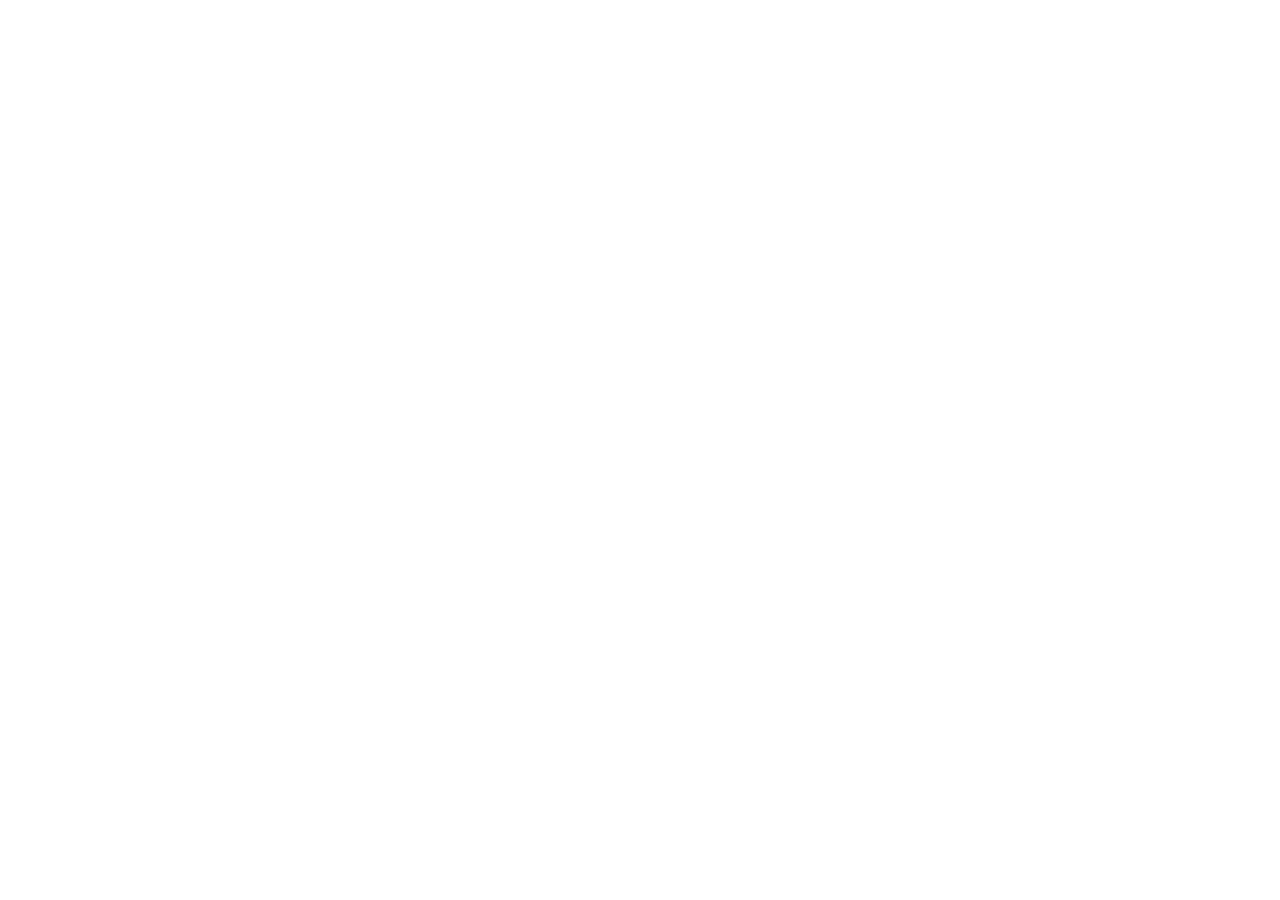
==== bootstrap-index.html @ 38b1e835 "Seperated out the test heading and sections into experimental file" ====
<!DOCTYPE html>
<html lang="en">
	<head>
		<meta charset="UTF-8" />
		<meta name="viewport" content="width=device-width, initial-scale=1.0" />
		<meta http-equiv="X-UA-Compatible" content="ie=edge" />
		<title>Static Template</title>
		<link rel="preconnect" href="https://fonts.googleapis.com" />
		<link rel="preconnect" href="https://fonts.gstatic.com" crossorigin />
		<link rel="preconnect" href="https://fonts.googleapis.com" />
		<link rel="preconnect" href="https://fonts.gstatic.com" crossorigin />
		<link
			href="https://fonts.googleapis.com/css2?family=Roboto:ital,wght@0,300;0,400;0,500;0,700;0,900;1,300;1,400;1,500;1,700;1,900&display=swap"
			rel="stylesheet"
		/>
		<link
			href="https://cdn.jsdelivr.net/npm/bootstrap@5.3.8/dist/css/bootstrap.min.css"
			rel="stylesheet"
			integrity="sha384-sRIl4kxILFvY47J16cr9ZwB07vP4J8+LH7qKQnuqkuIAvNWLzeN8tE5YBujZqJLB"
			crossorigin="anonymous"
		/>
		<link rel="stylesheet" href="./styles/styles.css" />
	</head>
	<body>
		<script
			src="https://cdn.jsdelivr.net/npm/bootstrap@5.3.8/dist/js/bootstrap.bundle.min.js"
			integrity="sha384-FKyoEForCGlyvwx9Hj09JcYn3nv7wiPVlz7YYwJrWVcXK/BmnVDxM+D2scQbITxI"
			crossorigin="anonymous"
		></script>
	</body>
</html>
---- styles/styles.css ----
.container,
.container-fluid {
	background-color: lightgreen;
}

/* Reset */
* {
	margin: 0;
	padding: 0;
}

body {
	font-family: "Roboto", sans-serif;
	font-size: 16px;
	min-width: 300px; /* Constraint for your project */
}

/* Generic utilities */
.d-none {
	display: none;
}

/* Generic components */
.btn {
	padding: 1rem 2rem;
	border: 2px solid black;
	margin: 1rem 0;
	text-transform: uppercase;
	font-weight: 700;
	letter-spacing: 2px;
	font-size: 0.67rem;
	background-color: white;
	cursor: pointer;
}

.btn:hover,
.button:focus,
.button:active {
	color: white;
	background-color: black;
}

/* Header area */
.page-header {
	display: grid;
	grid-template-areas: "logo regular-menu social-menu";
	row-gap: 1.5rem;
	justify-content: space-between;
	margin: 1rem 1.5rem;
}

.logo {
	text-transform: uppercase;
	font-weight: 500;
	font-size: 1.25rem;
	letter-spacing: 3px;
	grid-area: logo;
}

.page-header-menu-container {
	display: flex;
}

.page-header-menu-container--regular {
	grid-area: regular-menu;
}

.page-header-menu-container--social {
	grid-area: social-menu;
}

.menu,
.social {
	display: flex;
	list-style: none;
}

.menu-item {
	padding-right: 1rem;
	text-transform: uppercase;
}

.menu-item > .menu-link {
	text-decoration: none;
	color: black;
	letter-spacing: 1px;
	font-size: 0.75rem;
	font-weight: 500;
}

.social .icon {
	height: 1rem;
}

/* Main area > header banner */
.main-banner {
	height: 600px;
	background-image: linear-gradient(
			rgba(255, 255, 255, 0.25),
			rgba(255, 255, 255, 0.25)
		),
		url(../assets/yoga-class.jpg);
	background-repeat: no-repeat;
	background-size: cover;
	display: flex;
	justify-content: center;
	align-items: center;
}

.main-banner-title {
	text-transform: uppercase;
	font-weight: 300;
	font-size: 4.5rem;
	letter-spacing: 4px;
	text-align: center;
	text-shadow: 2px 2px 4px rgba(0, 0, 0, 0.6);
}

/* main-container-with-margin */
.main-container-with-margin {
	margin: 0 auto;
	width: 80%;
	max-width: 1440px; /*hint: reconsider this with 4k screens */
}

.tagline,
.section-title {
	margin: 5rem 0 3.5rem;
	text-align: center;
	font-size: 2.5rem;
	text-transform: uppercase;
	font-weight: 300;
	letter-spacing: 1px;
}

.hr {
	background-color: lightgrey;
	border: none;
	height: 1px;
}

/* Articles area 
  -md suffix: we target medium screen sizes and above
*/
.three-columns-container-md {
	display: flex;
	justify-content: space-between;
}

.three-columns-container-md__item {
	width: 30%;
	margin-bottom: 5rem;
}

.column-heading {
	font-size: 1.25rem;
	font-weight: 300;
	letter-spacing: 1px;
	margin: 1rem 0;
}

.column-p {
	margin: 0.5rem 0;
}

.three-columns-container-md__item img {
	width: 100%;
}

/* Testimonial */
.testimonial-container {
	margin: 4rem 0;
}

.testimonial-quote {
	font-size: 1.75rem;
	font-style: italic;
	font-weight: 400;
	margin: 1rem 0 2rem;
}

/* Instagram gallery */
.gallery {
	display: flex;
	flex-wrap: wrap;
	justify-content: center;
}

.gallery-image {
	width: 28%;
	margin: 0 15px 30px 15px;
}

/* Map */
.location-container {
	display: flex;
	flex-direction: column;
	align-items: center;
}

.southfork-map {
	width: 100%;
	height: 675px;
	margin: 1rem auto;
	border: none;
}

/* Footer */
footer {
	display: flex;
	justify-content: space-evenly;
	margin: 2rem 0;
}

/* Buttons over the layout */
.fixed-link-circle {
	font-size: 3rem;
	border-radius: 50%;
	box-shadow: 0px 0px 4px rgba(0, 0, 0, 0.7);
	display: flex;
	justify-content: center;
	align-items: center;
	width: 75px;
	height: 75px;
	text-align: center;
	position: fixed;
	bottom: 2rem;
	background-color: white;
	user-select: none;
	cursor: pointer;
	text-decoration: none;
	color: black;
}

.fixed-link-circle.right {
	right: 2rem;
}

.fixed-link-circle.left {
	left: 2rem;
}

#form-toggler {
	position: absolute;
	left: -9999px;
}

#form-toggler:checked ~ .contact-form {
	display: inline-block;
	position: fixed;
	bottom: calc(2rem + 100px);
	left: 2rem;
	background-color: white;
}

/* Form styles */
.contact-form {
	display: none;
	width: 325px;
	padding: 2rem;
	box-shadow: 2px 2px 6px rgba(0, 0, 0, 0.6);
	margin: 1rem auto;
}

.form-row {
	margin-top: 0.8rem;
}

.label-top {
	display: block;
}

.label-top,
[type="checkbox"],
[type="submit"] {
	margin: 0.2rem 0 0.2rem 0;
}

[type="text"],
[type="email"],
textarea {
	padding: 0.5rem;
}

[type="text"],
[type="email"],
textarea {
	width: 295px;
	box-sizing: border-box;
}

[type="submit"] {
	padding: 1rem;
	font-size: 1.1rem;
	letter-spacing: 1px;
	border: none;
	box-shadow: 2px 2px 4px rgba(0, 0, 0, 0.4);
	cursor: pointer;
}

/* Media queries */
/* Breakpoint suggestions: https://getbootstrap.com/docs/5.1/layout/breakpoints/ 
   Warning: Bootstrap is mobile first, not desktop first, so in Bootstrap,
   you have min-width and not max-width.
*/

@media screen and (max-width: 992px) {
	.gallery-image {
		width: 44%;
	}

	.southfork-map {
		height: 450px;
	}
}

@media screen and (max-width: 768px) {
	.page-header {
		grid-template-areas:
			"logo social-menu"
			"regular-menu regular-menu";
	}

	.gallery-image {
		width: 100%;
	}

	.three-columns-container-md {
		flex-direction: column;
		align-items: center;
	}

	.three-columns-container-md__item {
		width: 80%;
	}

	footer {
		flex-direction: column;
		align-items: center;
	}

	.southfork-map {
		height: 300px;
	}
}

@media screen and (max-width: 576px) {
	.fixed-link-circle {
		display: none;
	}

	.contact-form {
		display: block;
	}
}

@media screen and (max-width: 400px) {
	.d-400minus-none {
		display: none;
	}
}
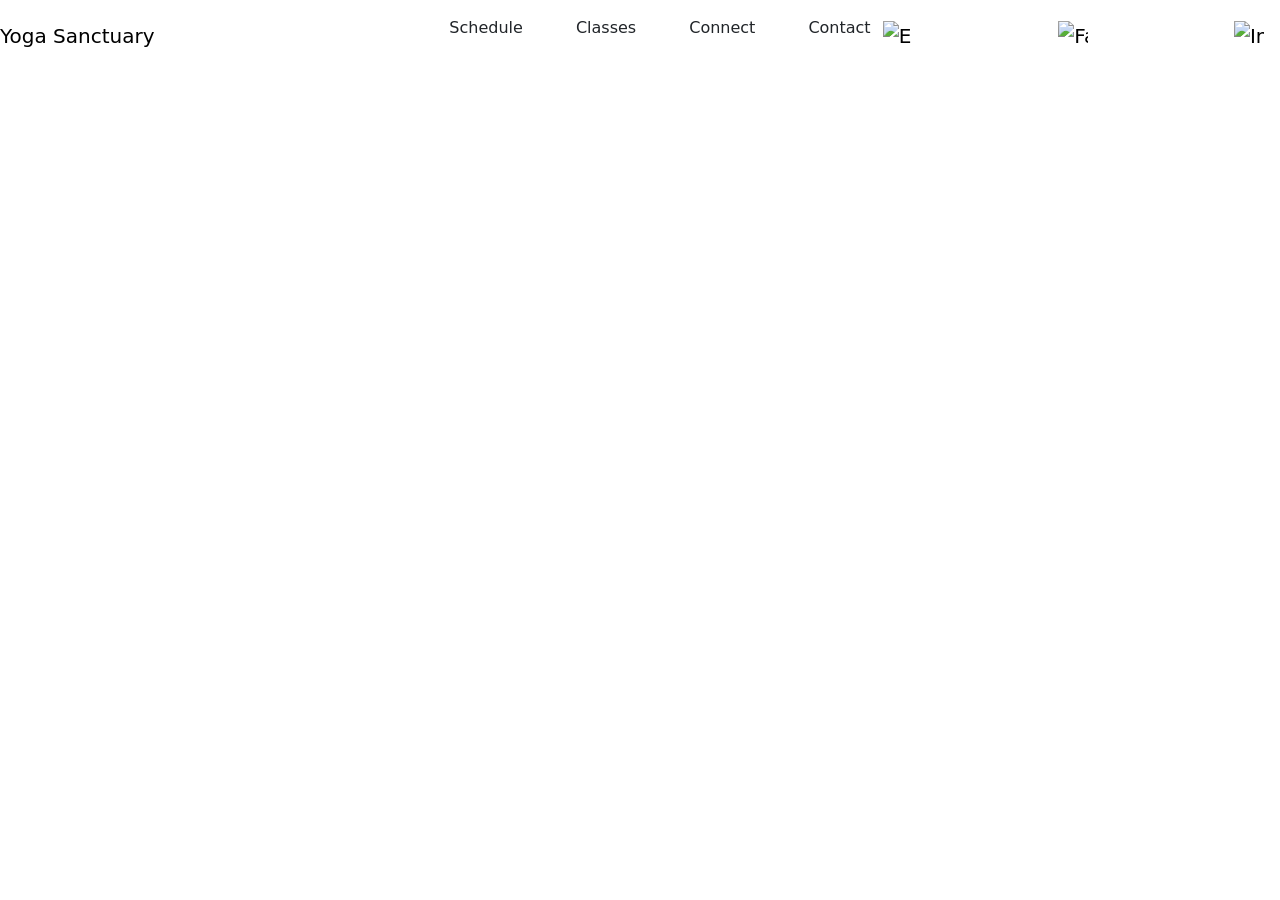
==== commit 9db37a50: "Added header with navbar" ====
--- a/bootstrap-index.html
+++ b/bootstrap-index.html
@@ -19,9 +19,45 @@
 			integrity="sha384-sRIl4kxILFvY47J16cr9ZwB07vP4J8+LH7qKQnuqkuIAvNWLzeN8tE5YBujZqJLB"
 			crossorigin="anonymous"
 		/>
-		<link rel="stylesheet" href="./styles/styles.css" />
+		<link rel="stylesheet" href="./styles/bootstrap-styles.css" />
 	</head>
 	<body>
+		<header class="navbar header row">
+			<span class="navbar-brand logo col">Yoga Sanctuary</span>
+
+			<nav class="container navbar col menu">
+				<p><a href="schedule" class="nav-link col menu-item">Schedule</a></p>
+				<p><a href="classes" class="nav-link col menu-item">Classes</a></p>
+				<p><a href="connect" class="nav-link col menu-item">Connect</a></p>
+				<p><a href="contact" class="nav-link col menu-item">Contact</a></p>
+			</nav>
+
+			<nav class="navbar col social">
+				<nav class="container">
+					<a href="#" class="navbar-brand"
+						><img
+							class="nav-link"
+							src="./assets/envelope-regular.svg"
+							alt="Email link"
+							width="30"
+					/></a>
+					<a href="#" class="navbar-brand"
+						><img
+							class="nav-link"
+							src="./assets/facebook-f-brands.svg"
+							alt="Facebook link"
+							width="30"
+					/></a>
+					<a href="#" class="navbar-brand"
+						><img
+							class="nav-link"
+							src="./assets/instagram-brands.svg"
+							alt="Instagram link"
+							width="30"
+					/></a>
+				</nav>
+			</nav>
+		</header>
 		<script
 			src="https://cdn.jsdelivr.net/npm/bootstrap@5.3.8/dist/js/bootstrap.bundle.min.js"
 			integrity="sha384-FKyoEForCGlyvwx9Hj09JcYn3nv7wiPVlz7YYwJrWVcXK/BmnVDxM+D2scQbITxI"
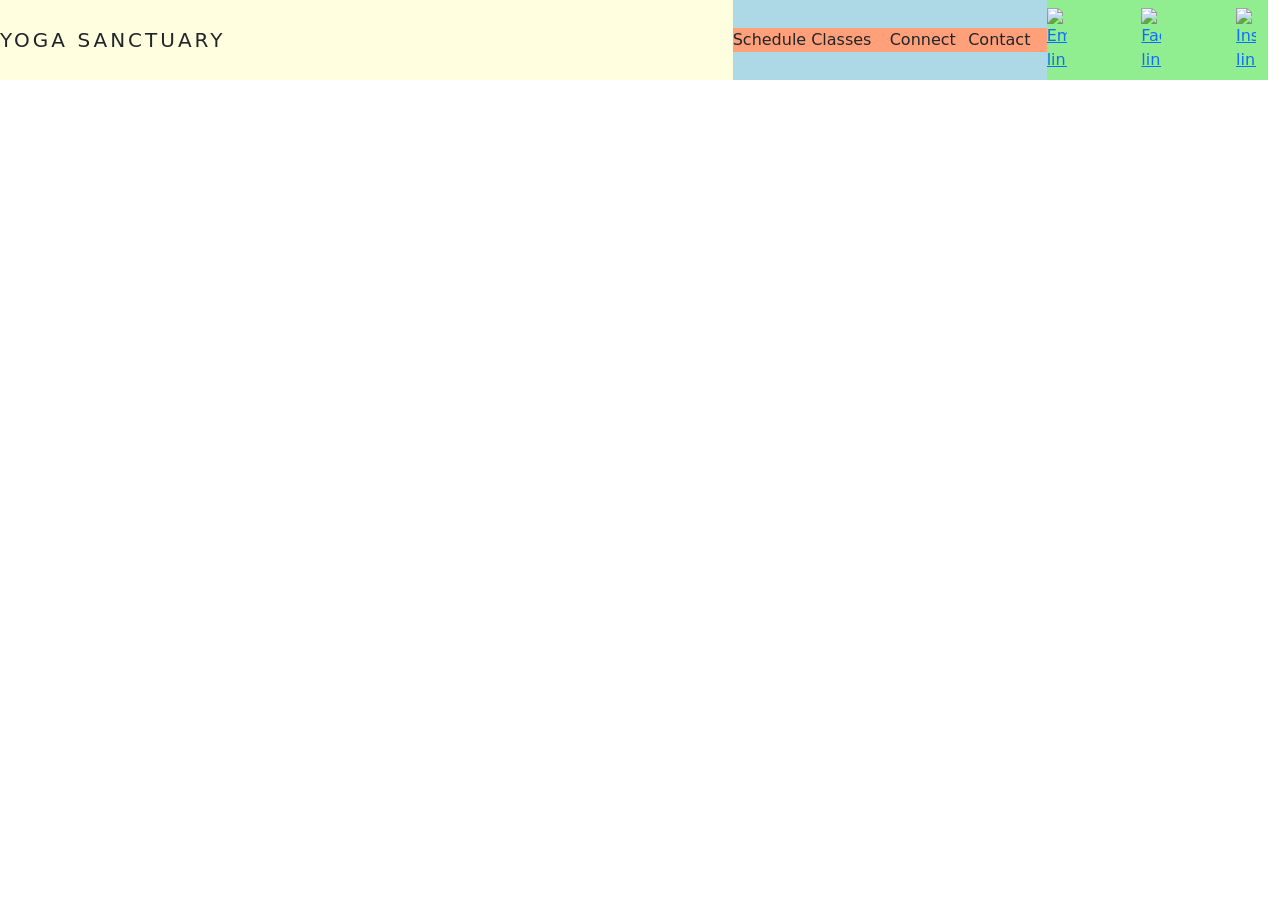
==== commit 2ccf0b76: "adjusted logo" ====
--- a/bootstrap-index.html
+++ b/bootstrap-index.html
@@ -22,40 +22,39 @@
 		<link rel="stylesheet" href="./styles/bootstrap-styles.css" />
 	</head>
 	<body>
-		<header class="navbar header row">
-			<span class="navbar-brand logo col">Yoga Sanctuary</span>
+		<header class="container-fluid header row">
+			
+			<span class="navbar logo col">Yoga Sanctuary</span>
 
-			<nav class="container navbar col menu">
-				<p><a href="schedule" class="nav-link col menu-item">Schedule</a></p>
-				<p><a href="classes" class="nav-link col menu-item">Classes</a></p>
-				<p><a href="connect" class="nav-link col menu-item">Connect</a></p>
-				<p><a href="contact" class="nav-link col menu-item">Contact</a></p>
+			<nav class="navbar col-3 menu">
+				<a href="schedule" class="nav-link col menu-item">Schedule</a>
+				<a href="classes" class="nav-link col menu-item">Classes</a>
+				<a href="connect" class="nav-link col menu-item">Connect</a>
+				<a href="contact" class="nav-link col menu-item">Contact</a>
 			</nav>
 
-			<nav class="navbar col social">
-				<nav class="container">
-					<a href="#" class="navbar-brand"
-						><img
-							class="nav-link"
-							src="./assets/envelope-regular.svg"
-							alt="Email link"
-							width="30"
-					/></a>
-					<a href="#" class="navbar-brand"
-						><img
-							class="nav-link"
-							src="./assets/facebook-f-brands.svg"
-							alt="Facebook link"
-							width="30"
-					/></a>
-					<a href="#" class="navbar-brand"
-						><img
-							class="nav-link"
-							src="./assets/instagram-brands.svg"
-							alt="Instagram link"
-							width="30"
-					/></a>
-				</nav>
+			<nav class="navbar col-2 social">
+				<a href="#" class=""
+					><img
+						class="nav-link"
+						src="./assets/envelope-regular.svg"
+						alt="Email link"
+						width="20"
+				/>
+				<a href="#" class=""
+					><img
+						class="nav-link"
+						src="./assets/facebook-f-brands.svg"
+						alt="Facebook link"
+						width="20"
+				/>
+				<a href="#" class=""
+					><img
+						class="nav-link"
+						src="./assets/instagram-brands.svg"
+						alt="Instagram link"
+						width="20"
+				/>
 			</nav>
 		</header>
 		<script
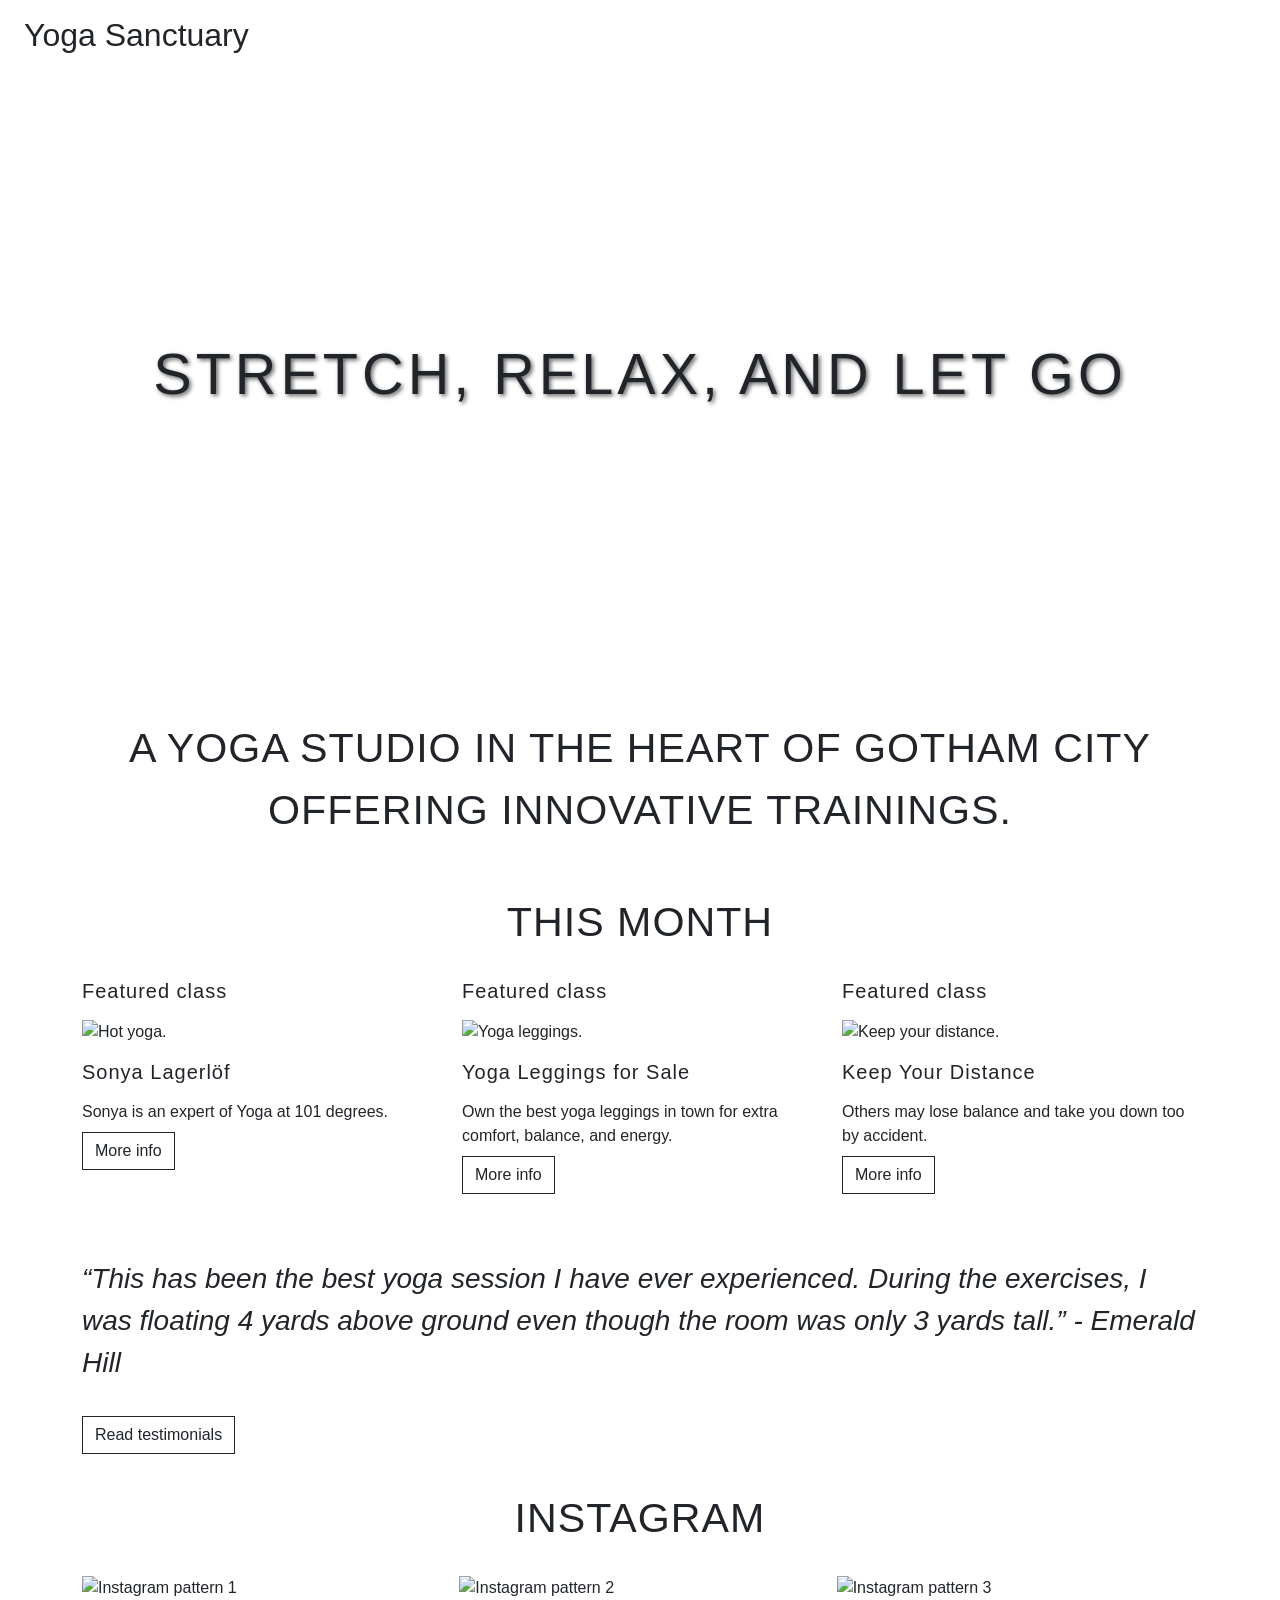
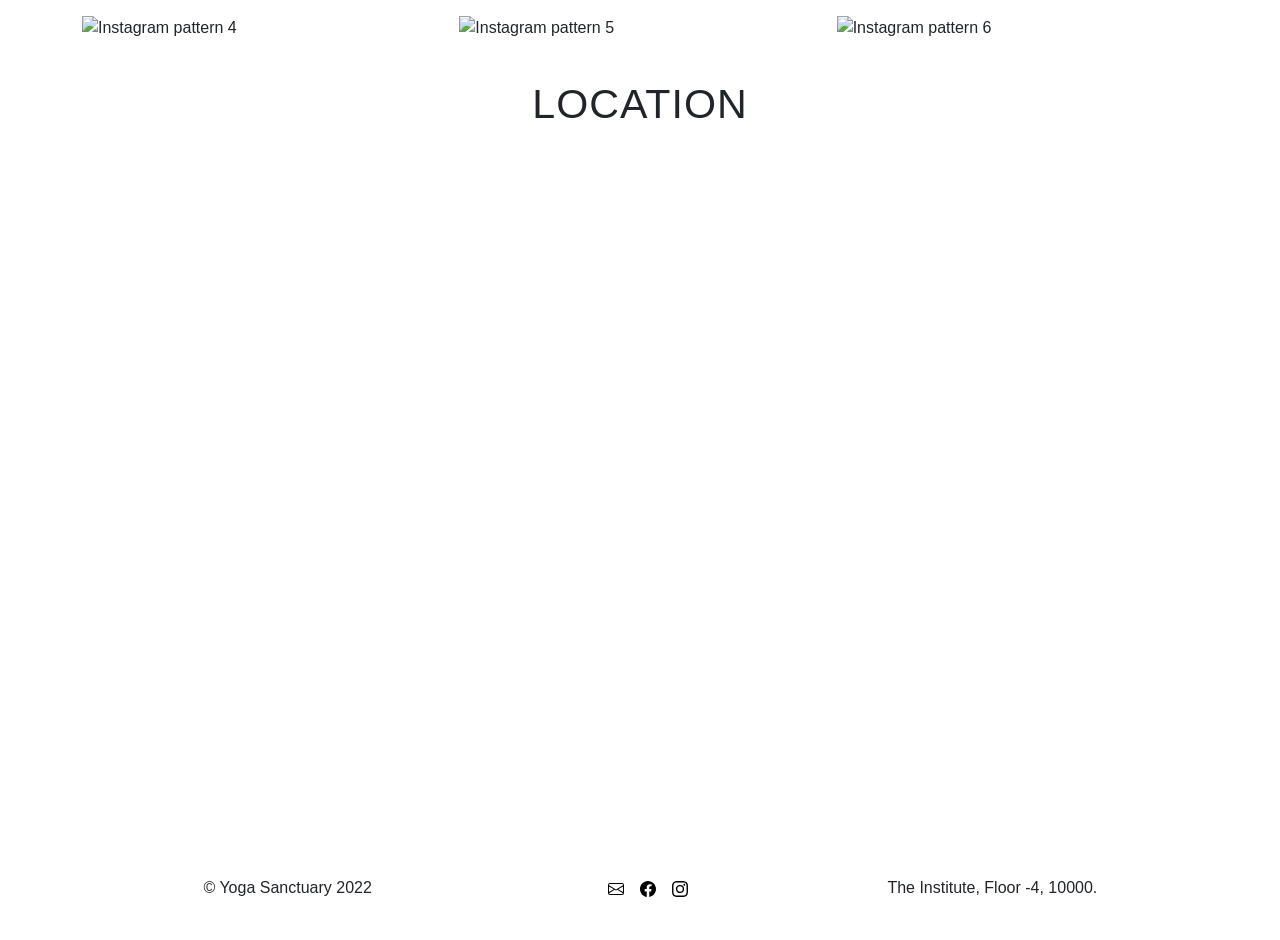
==== commit bd05d18c: "Fleshed out main page content, map, and gave fresh icons" ====
--- a/bootstrap-index.html
+++ b/bootstrap-index.html
@@ -1,4 +1,4 @@
-<!DOCTYPE html>
+<!doctype html>
 <html lang="en">
 	<head>
 		<meta charset="UTF-8" />
@@ -11,22 +11,158 @@
 		<link rel="preconnect" href="https://fonts.gstatic.com" crossorigin />
 		<link
 			href="https://fonts.googleapis.com/css2?family=Roboto:ital,wght@0,300;0,400;0,500;0,700;0,900;1,300;1,400;1,500;1,700;1,900&display=swap"
-			rel="stylesheet"
-		/>
+			rel="stylesheet" />
 		<link
 			href="https://cdn.jsdelivr.net/npm/bootstrap@5.3.8/dist/css/bootstrap.min.css"
 			rel="stylesheet"
 			integrity="sha384-sRIl4kxILFvY47J16cr9ZwB07vP4J8+LH7qKQnuqkuIAvNWLzeN8tE5YBujZqJLB"
-			crossorigin="anonymous"
-		/>
-		<link rel="stylesheet" href="./styles/bootstrap-styles.css" />
+			crossorigin="anonymous" />
+		<link rel="stylesheet" href="./styles/styles.css" />
 	</head>
 	<body>
-		<header class="container-fluid header row">
-			
-			<span class="navbar logo col">Yoga Sanctuary</span>
-
-			<nav class="navbar col-3 menu">
+		<header class="page-header">
+			<h2>Yoga Sanctuary</h2>
+		</header>
+		<main>
+			<section class="container-fluid main-banner">
+				<h1 class="main-banner-title">Stretch, Relax, and Let Go</h1>
+			</section>
+			<section class="container">
+				<section class="row my-4">
+					<p class="tagline">
+						A yoga studio in the heart of Gotham City offering innovative
+						trainings.
+					</p>
+				</section>
+				<section class="row my-4">
+					<h2 class="col col-12 section-title">This Month</h2>
+					<section class="col col-12 col-md-4">
+						<h3 class="column-heading">Featured class</h3>
+						<img class="w-100" src="./assets/hotyoga1.png" alt="Hot yoga." />
+						<h4 class="column-heading">Sonya Lagerlöf</h4>
+						<p class="column-p">Sonya is an expert of Yoga at 101 degrees.</p>
+						<button class="btn btn-outline-dark">More info</button>
+					</section>
+					<section class="col col-12 col-md-4">
+						<h3 class="column-heading">Featured class</h3>
+						<img
+							class="w-100"
+							src="./assets/leggings.png"
+							alt="Yoga leggings." />
+						<h4 class="column-heading">Yoga Leggings for Sale</h4>
+						<p class="column-p">
+							Own the best yoga leggings in town for extra comfort, balance, and
+							energy.
+						</p>
+						<button class="btn btn-outline-dark">More info</button>
+					</section>
+					<section class="col col-12 col-md-4">
+						<h3 class="column-heading">Featured class</h3>
+						<img
+							class="w-100"
+							src="./assets/distance.png"
+							alt="Keep your distance." />
+						<h4 class="column-heading">Keep Your Distance</h4>
+						<p class="column-p">
+							Others may lose balance and take you down too by accident.
+						</p>
+						<button class="btn btn-outline-dark">More info</button>
+					</section>
+				</section>
+
+				<section class="row my-4">
+					<div class="col"></div>
+				</section>
+				<section class="row my-4">
+					<blockquote class="testimonial-quote col col-12">
+						<q
+							>This has been the best yoga session I have ever experienced.
+							During the exercises, I was floating 4 yards above ground even
+							though the room was only 3 yards tall.</q
+						>
+						- <em>Emerald Hill</em>
+					</blockquote>
+					<div class="col col-12">
+						<button class="btn btn-outline-dark">Read testimonials</button>
+					</div>
+				</section>
+				<section class="row g-3 my-4">
+					<h2 class="col col-12 section-title">Instagram</h2>
+
+					<img
+						class="col col-12 col-sm-6 col-md-4 col-xxl-2"
+						src="./assets/pattern1.png"
+						alt="Instagram pattern 1" />
+					<img
+						class="col col-12 col-sm-6 col-md-4 col-xxl-2"
+						src="./assets/pattern2.png"
+						alt="Instagram pattern 2" />
+					<img
+						class="col col-12 col-sm-6 col-md-4 col-xxl-2"
+						src="./assets/pattern3.png"
+						alt="Instagram pattern 3" />
+					<img
+						class="col col-12 col-sm-6 col-md-4 col-xxl-2"
+						src="./assets/pattern4.png"
+						alt="Instagram pattern 4" />
+					<img
+						class="col col-12 col-sm-6 col-md-4 col-xxl-2"
+						src="./assets/pattern5.png"
+						alt="Instagram pattern 5" />
+					<img
+						class="col col-12 col-sm-6 col-md-4 col-xxl-2"
+						src="./assets/pattern6.png"
+						alt="Instagram pattern 6" />
+				</section>
+				<section class="row my-4 d-none d-sm-flex">
+					<h2 class="section-title">Location</h2>
+					<iframe
+						src="https://www.google.com/maps/embed?pb=!1m18!1m12!1m3!1d3344.234087807528!2d-96.61158714892882!3d33.05030348079657!2m3!1f0!2f0!3f0!3m2!1i1024!2i768!4f13.1!3m3!1m2!1s0x864c1ae5447c4855%3A0x204b14436c5b4964!2sSouthfork%20Ranch!5e0!3m2!1sde!2sde!4v1643421591431!5m2!1sde!2sde"
+						class="southfork-map"
+						loading="lazy"></iframe>
+				</section>
+			</section>
+		</main>
+		<footer class="container-fluid">
+			<div class="row text-center m-4">
+				<div class="col col-12 col-md-5 order-1">
+					&copy; Yoga Sanctuary 2022
+				</div>
+				<div class="col col-12 col-md-2 order-3 order-md-2">
+					<ul class="social">
+						<li class="menu-item">
+							<a href="#">
+								<img
+									class="icon"
+									src="./assets/envelope-regular.svg"
+									alt="Envelope" />
+							</a>
+						</li>
+						<li class="menu-item">
+							<a href="#">
+								<img
+									class="icon"
+									src="./assets/facebook-f-brands.svg"
+									alt="Facebook" />
+							</a>
+						</li>
+						<li class="menu-item">
+							<a href="#">
+								<img
+									class="icon"
+									src="./assets/instagram-brands.svg"
+									alt="Instagram" />
+							</a>
+						</li>
+					</ul>
+				</div>
+				<div class="col col-12 col-md-5 order-2 order-md-3">
+					The Institute, Floor -4, 10000.
+				</div>
+			</div>
+		</footer>
+
+		<!--	<nav class="navbar col-3 menu">
 				<a href="schedule" class="nav-link col menu-item">Schedule</a>
 				<a href="classes" class="nav-link col menu-item">Classes</a>
 				<a href="connect" class="nav-link col menu-item">Connect</a>
@@ -40,27 +176,41 @@
 						src="./assets/envelope-regular.svg"
 						alt="Email link"
 						width="20"
-				/>
+					/>
+				</a>
+
 				<a href="#" class=""
 					><img
 						class="nav-link"
 						src="./assets/facebook-f-brands.svg"
 						alt="Facebook link"
 						width="20"
-				/>
+					/>
+				</a>
+
 				<a href="#" class=""
 					><img
 						class="nav-link"
 						src="./assets/instagram-brands.svg"
 						alt="Instagram link"
 						width="20"
-				/>
+					/>
+				</a>
 			</nav>
 		</header>
+
+		<main class="main-img card">
+			<img src="./assets/yoga-class.jpg" class="card-img" alt="main image" />
+			<div
+				class="card-image-overlay d-flex flex-column justify-content-center"
+				alt="main-image-text"
+			>
+				<p class="card-text">Stretch, Relax, and Let Go</p>
+			</div>
+		</main>  -->
 		<script
 			src="https://cdn.jsdelivr.net/npm/bootstrap@5.3.8/dist/js/bootstrap.bundle.min.js"
 			integrity="sha384-FKyoEForCGlyvwx9Hj09JcYn3nv7wiPVlz7YYwJrWVcXK/BmnVDxM+D2scQbITxI"
-			crossorigin="anonymous"
-		></script>
+			crossorigin="anonymous"></script>
 	</body>
 </html>
--- a/styles/styles.css
+++ b/styles/styles.css
@@ -0,0 +1,376 @@
+/* Experiment*/
+.btn {
+	border-radius: 0;
+}
+/*
+.container,
+.container-fluid {
+	background-color: lightgray;
+}
+
+.row {
+	background-color: lightblue;
+}
+
+.col {
+	background-color: coral;
+}
+*/
+/*everything below is premade*/
+/* Reset */
+* {
+	margin: 0;
+	padding: 0;
+}
+
+body {
+	font-family: "Roboto", sans-serif;
+	font-size: 16px;
+	min-width: 300px; /* Constraint for your project */
+}
+
+/* Generic utilities */
+.d-none {
+	display: none;
+}
+
+/* Generic components */
+.button {
+	padding: 1rem 2rem;
+	border: 2px solid black;
+	margin: 1rem 0;
+	text-transform: uppercase;
+	font-weight: 700;
+	letter-spacing: 2px;
+	font-size: 0.67rem;
+	background-color: white;
+	cursor: pointer;
+}
+
+.button:hover,
+.button:focus,
+.button:active {
+	color: white;
+	background-color: black;
+}
+
+/* Header area */
+.page-header {
+	display: grid;
+	grid-template-areas: "logo regular-menu social-menu";
+	row-gap: 1.5rem;
+	justify-content: space-between;
+	margin: 1rem 1.5rem;
+}
+
+.logo {
+	text-transform: uppercase;
+	font-weight: 500;
+	font-size: 1.25rem;
+	letter-spacing: 3px;
+	grid-area: logo;
+}
+
+.page-header-menu-container {
+	display: flex;
+}
+
+.page-header-menu-container--regular {
+	grid-area: regular-menu;
+}
+
+.page-header-menu-container--social {
+	grid-area: social-menu;
+}
+
+.menu,
+.social {
+	display: flex;
+	justify-content: center;
+	list-style: none;
+}
+
+.menu-item {
+	padding-right: 1rem;
+	text-transform: uppercase;
+}
+
+.menu-item > .menu-link {
+	text-decoration: none;
+	color: black;
+	letter-spacing: 1px;
+	font-size: 0.75rem;
+	font-weight: 500;
+}
+
+.social .icon {
+	height: 1rem;
+}
+
+/* Main area > header banner */
+.main-banner {
+	height: 600px;
+	background-image:
+		linear-gradient(rgba(255, 255, 255, 0.25), rgba(255, 255, 255, 0.25)),
+		url(../assets/yoga-class.jpg);
+	background-repeat: no-repeat;
+	background-size: cover;
+	display: flex;
+	justify-content: center;
+	align-items: center;
+}
+
+.main-banner-title {
+	text-transform: uppercase;
+	font-weight: 300;
+	font-size: calc(2rem + 2vw);
+	letter-spacing: 4px;
+	text-align: center;
+	text-shadow: 2px 2px 4px rgba(0, 0, 0, 0.6);
+}
+
+/* main-container-with-margin */
+.main-container-with-margin {
+	margin: 0 auto;
+	width: 80%;
+	max-width: 1440px; /*hint: reconsider this with 4k screens */
+}
+
+.tagline,
+.section-title {
+	margin: 1rem 0;
+	text-align: center;
+	font-size: calc(1.375rem + 1.5vw);
+	text-transform: uppercase;
+	font-weight: 300;
+	letter-spacing: 1px;
+}
+
+.hr {
+	background-color: lightgrey;
+	border: none;
+	height: 1px;
+}
+
+/* Articles area 
+  -md suffix: we target medium screen sizes and above
+*/
+.three-columns-container-md {
+	display: flex;
+	justify-content: space-between;
+}
+
+.three-columns-container-md__item {
+	width: 30%;
+	margin-bottom: 5rem;
+}
+
+.column-heading {
+	font-size: 1.25rem;
+	font-weight: 300;
+	letter-spacing: 1px;
+	margin: 1rem 0;
+}
+
+.column-p {
+	margin: 0.5rem 0;
+}
+
+.three-columns-container-md__item img {
+	width: 100%;
+}
+
+/* Testimonial */
+.testimonial-container {
+	margin: 4rem 0;
+}
+
+.testimonial-quote {
+	font-size: 1.75rem;
+	font-style: italic;
+	font-weight: 400;
+	margin: 1rem 0 2rem;
+}
+
+/* Instagram gallery */
+.gallery {
+	display: flex;
+	flex-wrap: wrap;
+	justify-content: center;
+}
+
+.gallery-image {
+	width: 28%;
+	margin: 0 15px 30px 15px;
+}
+
+/* Map */
+.location-container {
+	display: flex;
+	flex-direction: column;
+	align-items: center;
+}
+
+.southfork-map {
+	width: 100%;
+	height: 675px;
+	margin: 1rem auto;
+	border: none;
+}
+
+/* Footer */
+/*
+footer {
+	display: flex;
+	justify-content: space-evenly;
+	margin: 2rem 0;
+}
+	*/
+
+/* Buttons over the layout */
+.fixed-link-circle {
+	font-size: 3rem;
+	border-radius: 50%;
+	box-shadow: 0px 0px 4px rgba(0, 0, 0, 0.7);
+	display: flex;
+	justify-content: center;
+	align-items: center;
+	width: 75px;
+	height: 75px;
+	text-align: center;
+	position: fixed;
+	bottom: 2rem;
+	background-color: white;
+	user-select: none;
+	cursor: pointer;
+	text-decoration: none;
+	color: black;
+}
+
+.fixed-link-circle.right {
+	right: 2rem;
+}
+
+.fixed-link-circle.left {
+	left: 2rem;
+}
+
+#form-toggler {
+	position: absolute;
+	left: -9999px;
+}
+
+#form-toggler:checked ~ .contact-form {
+	display: inline-block;
+	position: fixed;
+	bottom: calc(2rem + 100px);
+	left: 2rem;
+	background-color: white;
+}
+
+/* Form styles */
+.contact-form {
+	display: none;
+	width: 325px;
+	padding: 2rem;
+	box-shadow: 2px 2px 6px rgba(0, 0, 0, 0.6);
+	margin: 1rem auto;
+}
+
+.form-row {
+	margin-top: 0.8rem;
+}
+
+.label-top {
+	display: block;
+}
+
+.label-top,
+[type="checkbox"],
+[type="submit"] {
+	margin: 0.2rem 0 0.2rem 0;
+}
+
+[type="text"],
+[type="email"],
+textarea {
+	padding: 0.5rem;
+}
+
+[type="text"],
+[type="email"],
+textarea {
+	width: 295px;
+	box-sizing: border-box;
+}
+
+[type="submit"] {
+	padding: 1rem;
+	font-size: 1.1rem;
+	letter-spacing: 1px;
+	border: none;
+	box-shadow: 2px 2px 4px rgba(0, 0, 0, 0.4);
+	cursor: pointer;
+}
+
+/* Media queries */
+/* Breakpoint suggestions: https://getbootstrap.com/docs/5.1/layout/breakpoints/ 
+   Warning: Bootstrap is mobile first, not desktop first, so in Bootstrap,
+   you have min-width and not max-width.
+*/
+
+@media screen and (max-width: 992px) {
+	.gallery-image {
+		width: 44%;
+	}
+
+	.southfork-map {
+		height: 450px;
+	}
+}
+
+@media screen and (max-width: 768px) {
+	.page-header {
+		grid-template-areas:
+			"logo social-menu"
+			"regular-menu regular-menu";
+	}
+
+	.gallery-image {
+		width: 100%;
+	}
+
+	.three-columns-container-md {
+		flex-direction: column;
+		align-items: center;
+	}
+
+	.three-columns-container-md__item {
+		width: 80%;
+	}
+
+	footer {
+		flex-direction: column;
+		align-items: center;
+	}
+
+	.southfork-map {
+		height: 300px;
+	}
+}
+
+@media screen and (max-width: 576px) {
+	.fixed-link-circle {
+		display: none;
+	}
+
+	.contact-form {
+		display: block;
+	}
+}
+
+@media screen and (max-width: 400px) {
+	.d-400minus-none {
+		display: none;
+	}
+}
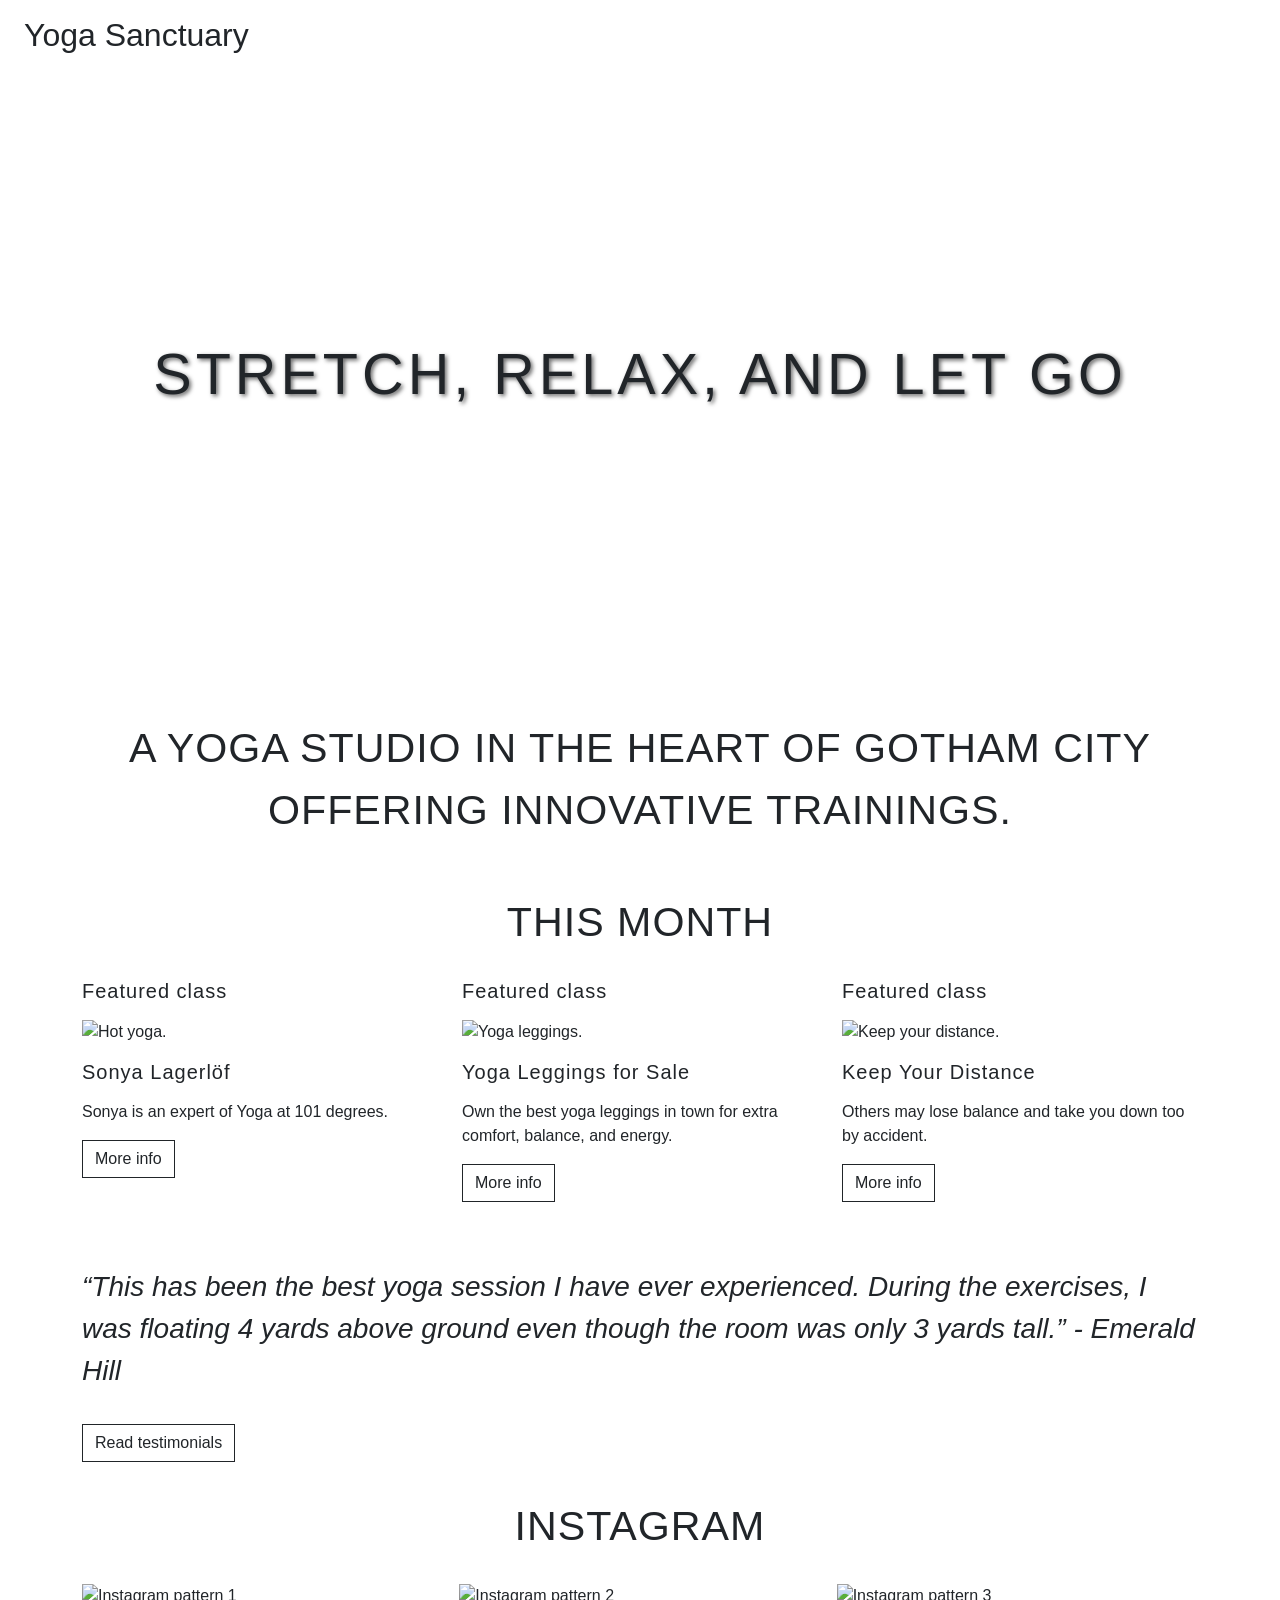
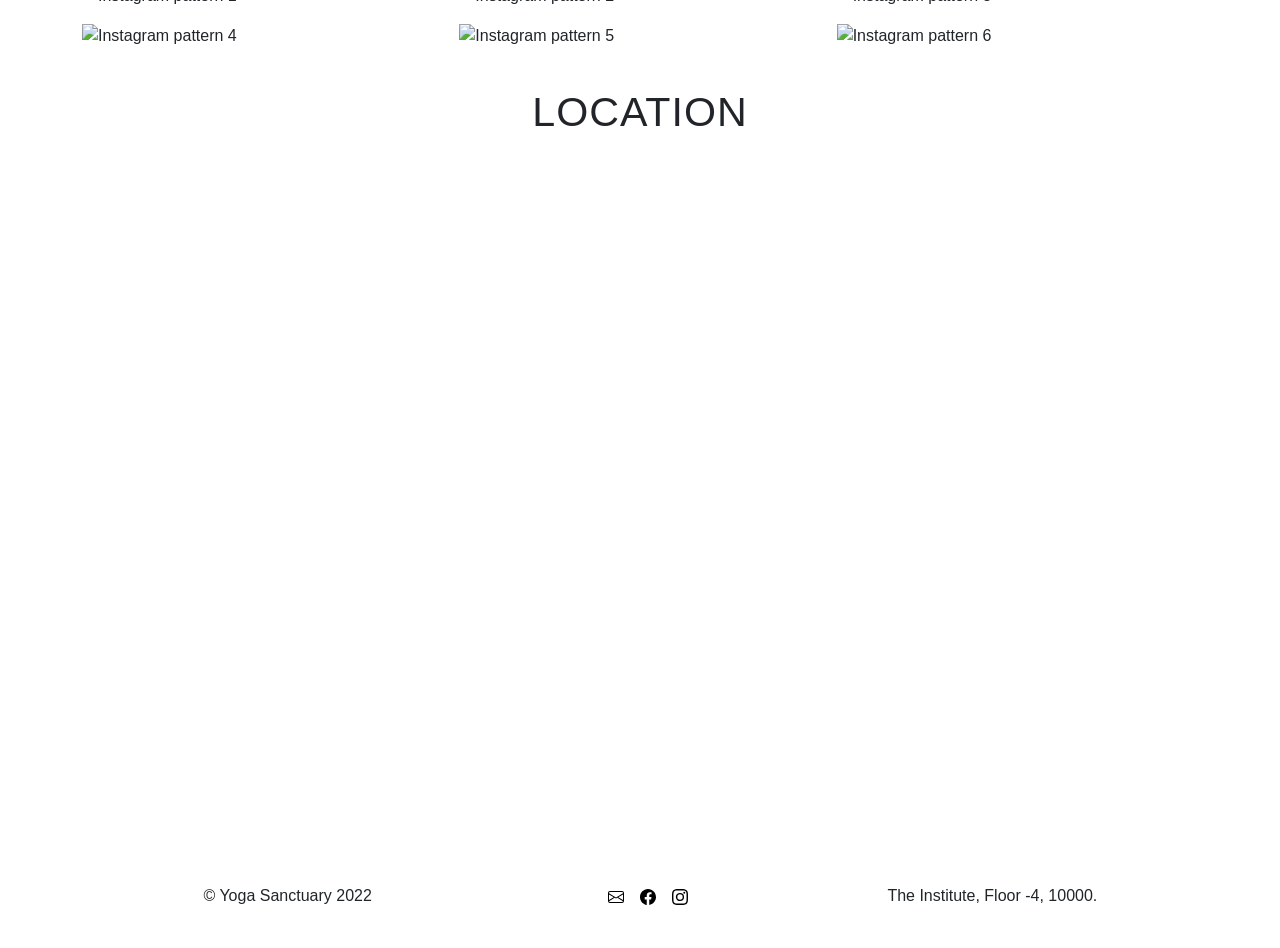
==== commit c458f7d1: "cleaned up css" ====
--- a/bootstrap-index.html
+++ b/bootstrap-index.html
@@ -17,7 +17,7 @@
 			rel="stylesheet"
 			integrity="sha384-sRIl4kxILFvY47J16cr9ZwB07vP4J8+LH7qKQnuqkuIAvNWLzeN8tE5YBujZqJLB"
 			crossorigin="anonymous" />
-		<link rel="stylesheet" href="./styles/styles.css" />
+		<link rel="stylesheet" href="./styles/bootstrap-styles.css" />
 	</head>
 	<body>
 		<header class="page-header">
@@ -123,6 +123,7 @@
 				</section>
 			</section>
 		</main>
+
 		<footer class="container-fluid">
 			<div class="row text-center m-4">
 				<div class="col col-12 col-md-5 order-1">
@@ -162,52 +163,6 @@
 			</div>
 		</footer>
 
-		<!--	<nav class="navbar col-3 menu">
-				<a href="schedule" class="nav-link col menu-item">Schedule</a>
-				<a href="classes" class="nav-link col menu-item">Classes</a>
-				<a href="connect" class="nav-link col menu-item">Connect</a>
-				<a href="contact" class="nav-link col menu-item">Contact</a>
-			</nav>
-
-			<nav class="navbar col-2 social">
-				<a href="#" class=""
-					><img
-						class="nav-link"
-						src="./assets/envelope-regular.svg"
-						alt="Email link"
-						width="20"
-					/>
-				</a>
-
-				<a href="#" class=""
-					><img
-						class="nav-link"
-						src="./assets/facebook-f-brands.svg"
-						alt="Facebook link"
-						width="20"
-					/>
-				</a>
-
-				<a href="#" class=""
-					><img
-						class="nav-link"
-						src="./assets/instagram-brands.svg"
-						alt="Instagram link"
-						width="20"
-					/>
-				</a>
-			</nav>
-		</header>
-
-		<main class="main-img card">
-			<img src="./assets/yoga-class.jpg" class="card-img" alt="main image" />
-			<div
-				class="card-image-overlay d-flex flex-column justify-content-center"
-				alt="main-image-text"
-			>
-				<p class="card-text">Stretch, Relax, and Let Go</p>
-			</div>
-		</main>  -->
 		<script
 			src="https://cdn.jsdelivr.net/npm/bootstrap@5.3.8/dist/js/bootstrap.bundle.min.js"
 			integrity="sha384-FKyoEForCGlyvwx9Hj09JcYn3nv7wiPVlz7YYwJrWVcXK/BmnVDxM+D2scQbITxI"
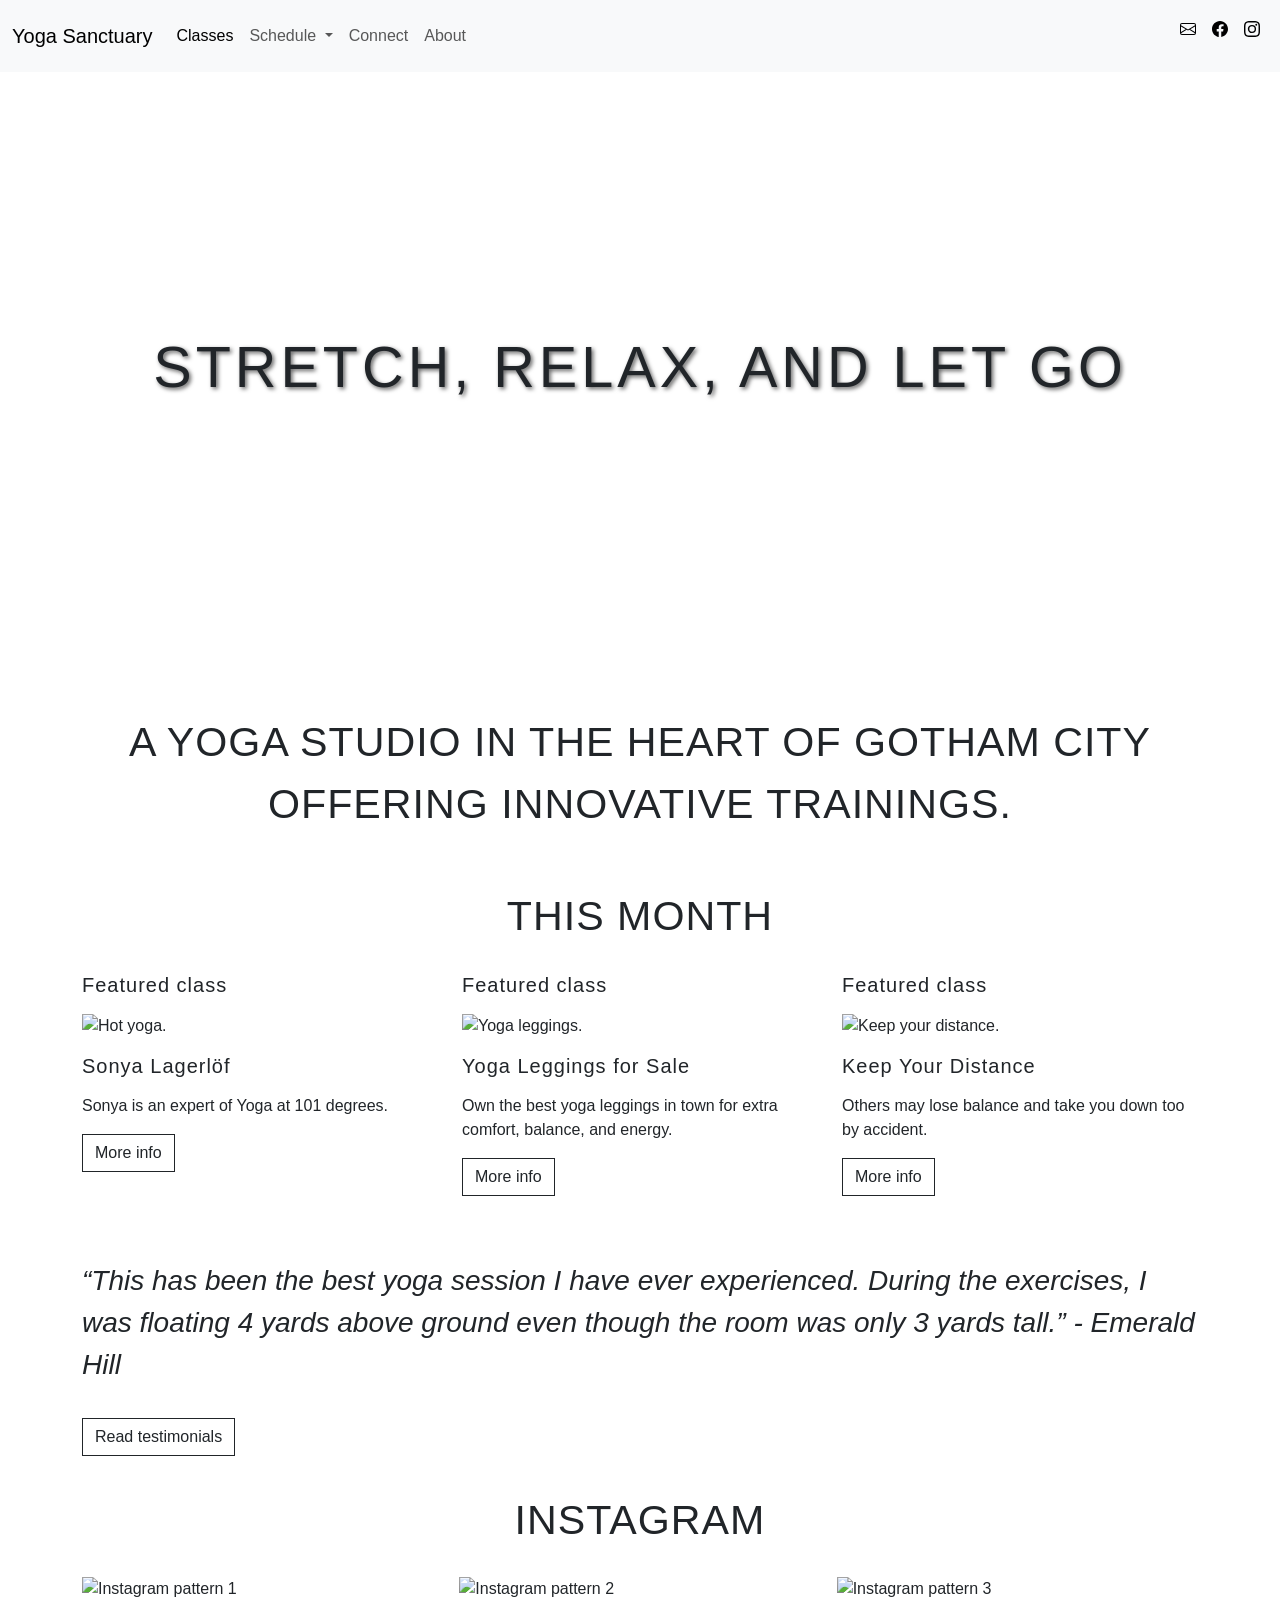
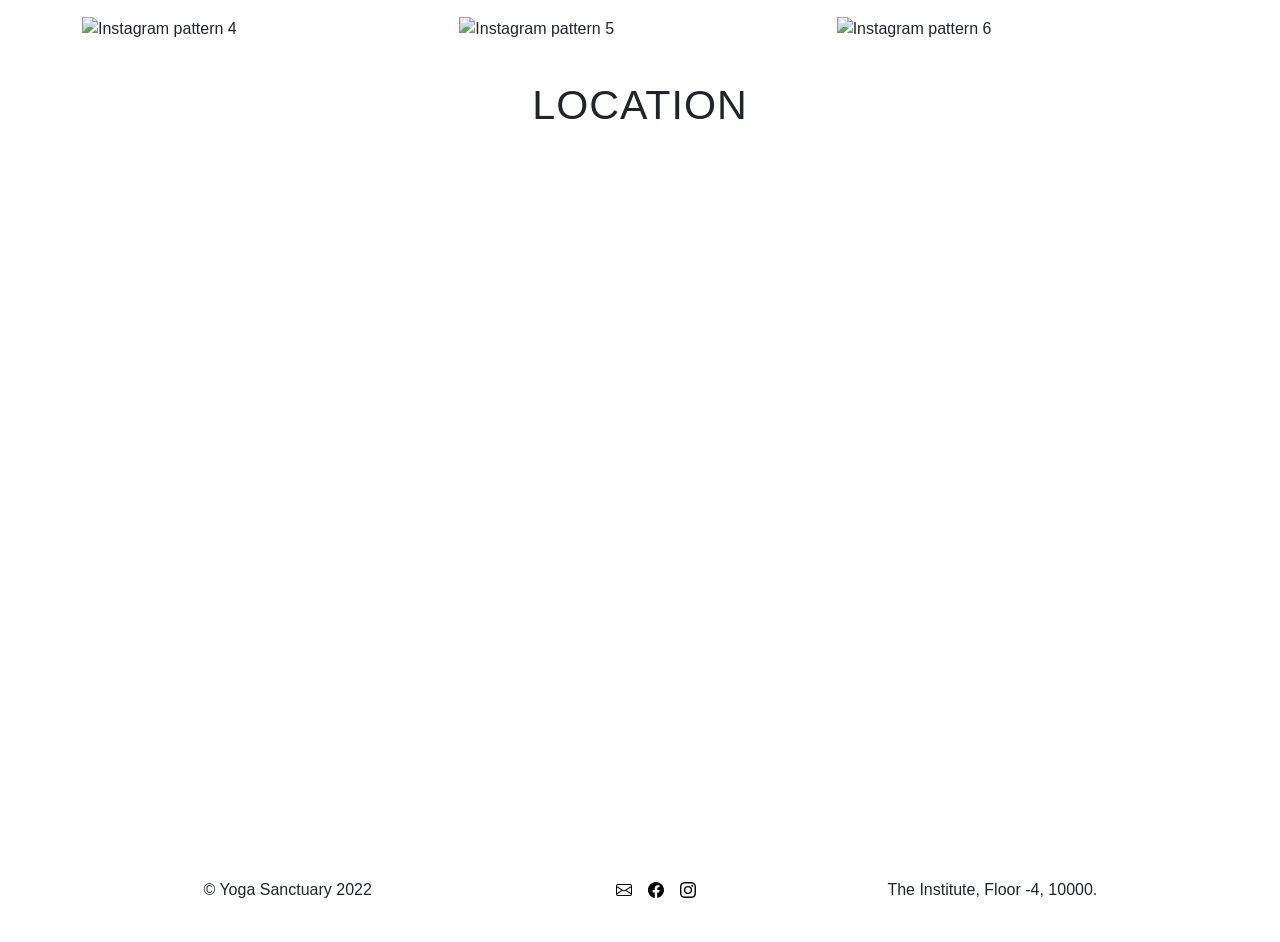
==== commit 20c48bbc: "Fleshed out the navbar a bit" ====
--- a/bootstrap-index.html
+++ b/bootstrap-index.html
@@ -21,7 +21,78 @@
 	</head>
 	<body>
 		<header class="page-header">
-			<h2>Yoga Sanctuary</h2>
+			<nav class="navbar navbar-expand-md bg-body-tertiary fixed-top">
+				<div class="container-fluid">
+					<a class="navbar-brand" href="#">Yoga Sanctuary</a>
+					<button
+						class="navbar-toggler"
+						type="button"
+						data-bs-toggle="collapse"
+						data-bs-target="#headerNavigation"
+						aria-controls="headerNavigation"
+						aria-expanded="false"
+						aria-label="Toggle navigation">
+						<span class="navbar-toggler-icon"></span>
+					</button>
+					<div class="collapse navbar-collapse" id="headerNavigation">
+						<ul class="navbar-nav me-auto mb-2 mb-md-0">
+							<li class="nav-item">
+								<a class="nav-link active" aria-current="page" href="#"
+									>Classes</a
+								>
+							</li>
+							<li class="nav-item dropdown">
+								<a
+									class="nav-link dropdown-toggle"
+									href="#"
+									role="button"
+									data-bs-toggle="dropdown"
+									aria-expanded="false">
+									Schedule
+								</a>
+								<ul class="dropdown-menu">
+									<li><a class="dropdown-item" href="#">Description</a></li>
+									<li><a class="dropdown-item" href="#">FAQ</a></li>
+								</ul>
+							</li>
+							<li class="nav-item">
+								<a class="nav-link" href="#">Connect</a>
+							</li>
+							<li class="nav-item">
+								<a class="nav-link" href="#">About</a>
+							</li>
+						</ul>
+						<span class="navbar-text">
+							<ul class="social">
+								<li class="menu-item">
+									<a href="#">
+										<img
+											class="icon"
+											src="./assets/envelope-regular.svg"
+											alt="Envelope" />
+									</a>
+								</li>
+								<li class="menu-item">
+									<a href="#">
+										<img
+											class="icon"
+											src="./assets/facebook-f-brands.svg"
+											alt="Facebook" />
+									</a>
+								</li>
+								<li class="menu-item">
+									<a href="#">
+										<img
+											class="icon"
+											src="./assets/instagram-brands.svg"
+											alt="Instagram" />
+									</a>
+								</li>
+							</ul>
+						</span>
+					</div>
+				</div>
+			</nav>
 		</header>
 		<main>
 			<section class="container-fluid main-banner">
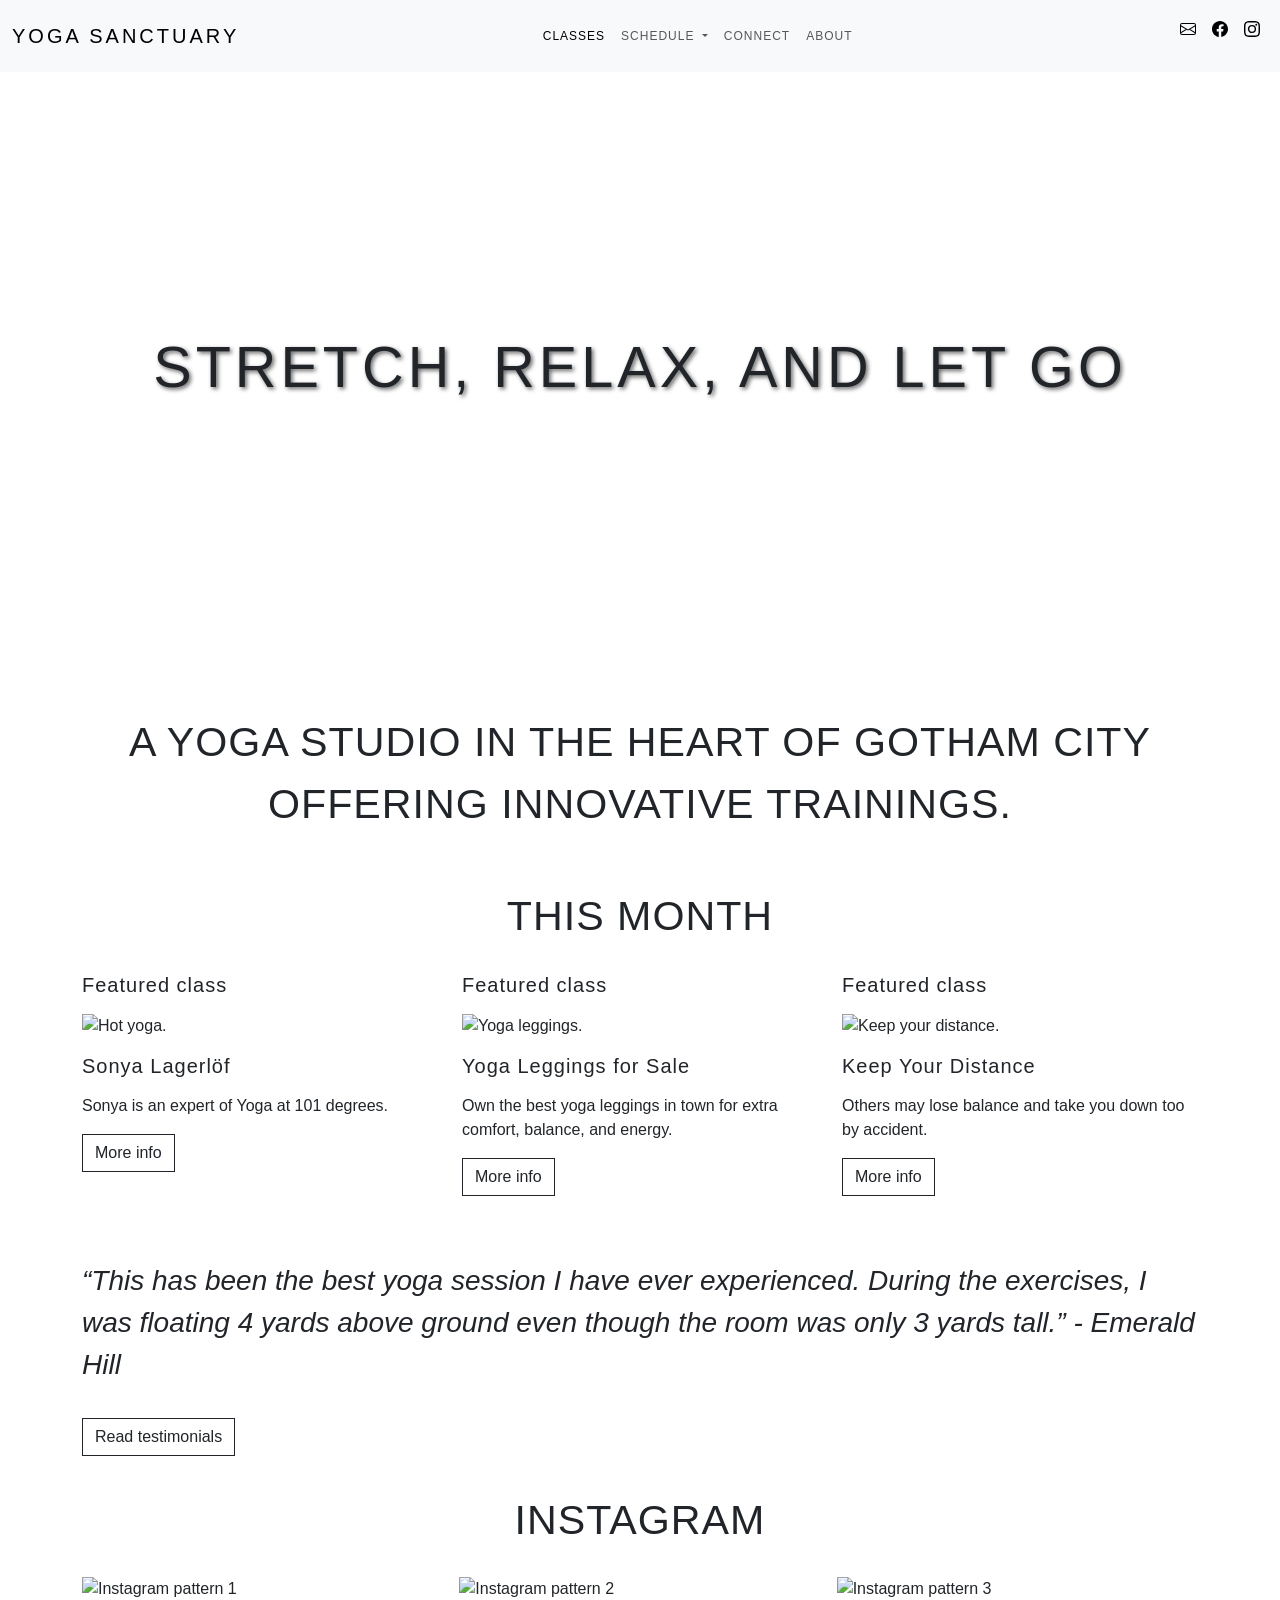
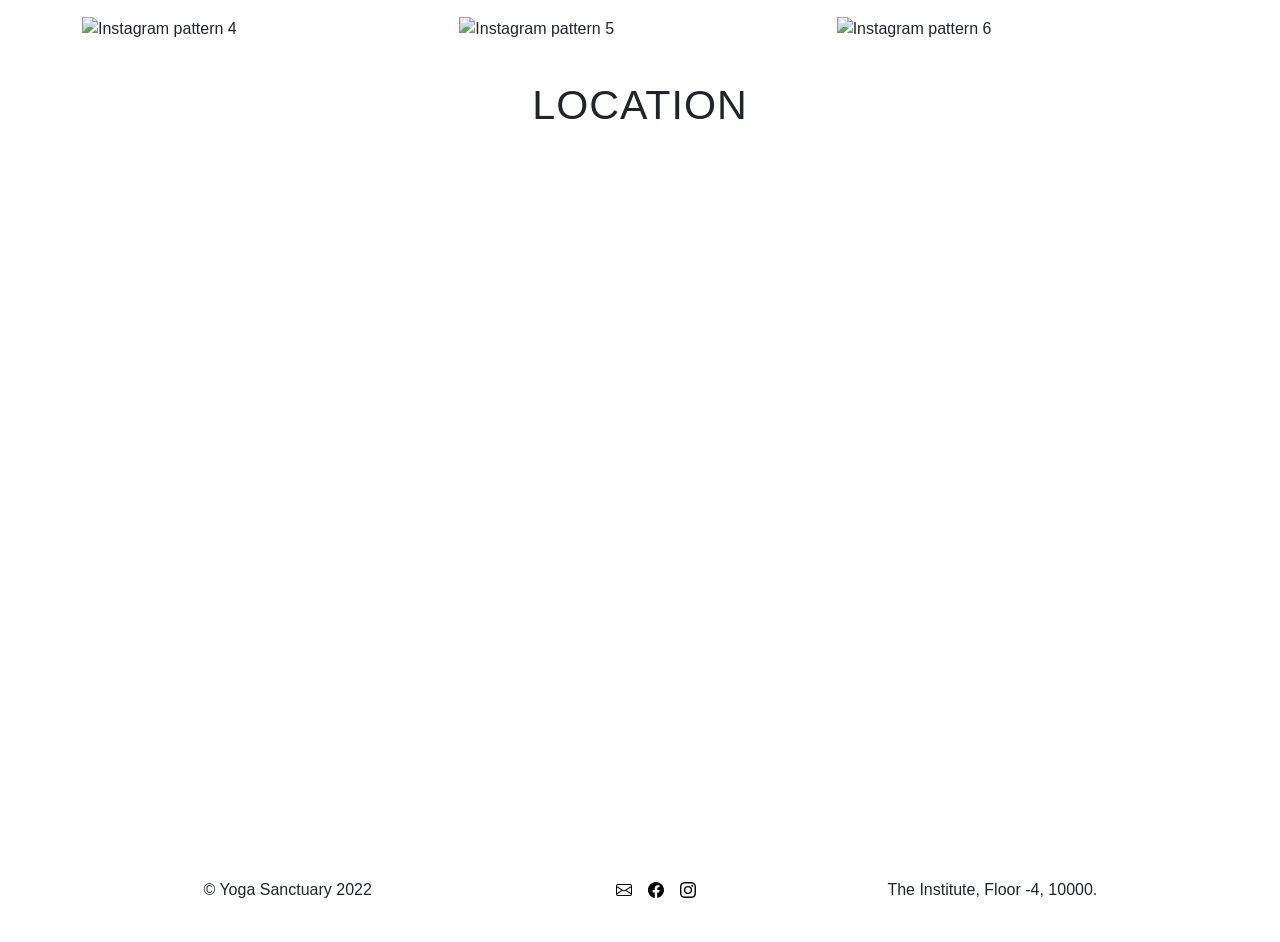
==== commit c4220a1d: "Centered the navbar options" ====
--- a/bootstrap-index.html
+++ b/bootstrap-index.html
@@ -23,7 +23,7 @@
 		<header class="page-header">
 			<nav class="navbar navbar-expand-md bg-body-tertiary fixed-top">
 				<div class="container-fluid">
-					<a class="navbar-brand" href="#">Yoga Sanctuary</a>
+					<a class="navbar-brand logo" href="#">Yoga Sanctuary</a>
 					<button
 						class="navbar-toggler"
 						type="button"
@@ -35,13 +35,13 @@
 						<span class="navbar-toggler-icon"></span>
 					</button>
 					<div class="collapse navbar-collapse" id="headerNavigation">
-						<ul class="navbar-nav me-auto mb-2 mb-md-0">
-							<li class="nav-item">
+						<ul class="navbar-nav mx-auto mb-2 mb-md-0">
+							<li class="nav-item menu-item">
 								<a class="nav-link active" aria-current="page" href="#"
 									>Classes</a
 								>
 							</li>
-							<li class="nav-item dropdown">
+							<li class="nav-item dropdown menu-item">
 								<a
 									class="nav-link dropdown-toggle"
 									href="#"
@@ -51,20 +51,24 @@
 									Schedule
 								</a>
 								<ul class="dropdown-menu">
-									<li><a class="dropdown-item" href="#">Description</a></li>
-									<li><a class="dropdown-item" href="#">FAQ</a></li>
+									<li class="menu-item">
+										<a class="dropdown-item" href="#">Description</a>
+									</li>
+									<li class="menu-item">
+										<a class="dropdown-item" href="#">FAQ</a>
+									</li>
 								</ul>
 							</li>
-							<li class="nav-item">
+							<li class="nav-item menu-item">
 								<a class="nav-link" href="#">Connect</a>
 							</li>
-							<li class="nav-item">
+							<li class="nav-item menu-item">
 								<a class="nav-link" href="#">About</a>
 							</li>
 						</ul>
 						<span class="navbar-text">
 							<ul class="social">
-								<li class="menu-item">
+								<li>
 									<a href="#">
 										<img
 											class="icon"
@@ -72,7 +76,7 @@
 											alt="Envelope" />
 									</a>
 								</li>
-								<li class="menu-item">
+								<li>
 									<a href="#">
 										<img
 											class="icon"
@@ -80,7 +84,7 @@
 											alt="Facebook" />
 									</a>
 								</li>
-								<li class="menu-item">
+								<li>
 									<a href="#">
 										<img
 											class="icon"
@@ -202,7 +206,7 @@
 				</div>
 				<div class="col col-12 col-md-2 order-3 order-md-2">
 					<ul class="social">
-						<li class="menu-item">
+						<li>
 							<a href="#">
 								<img
 									class="icon"
@@ -210,7 +214,7 @@
 									alt="Envelope" />
 							</a>
 						</li>
-						<li class="menu-item">
+						<li>
 							<a href="#">
 								<img
 									class="icon"
@@ -218,7 +222,7 @@
 									alt="Facebook" />
 							</a>
 						</li>
-						<li class="menu-item">
+						<li>
 							<a href="#">
 								<img
 									class="icon"
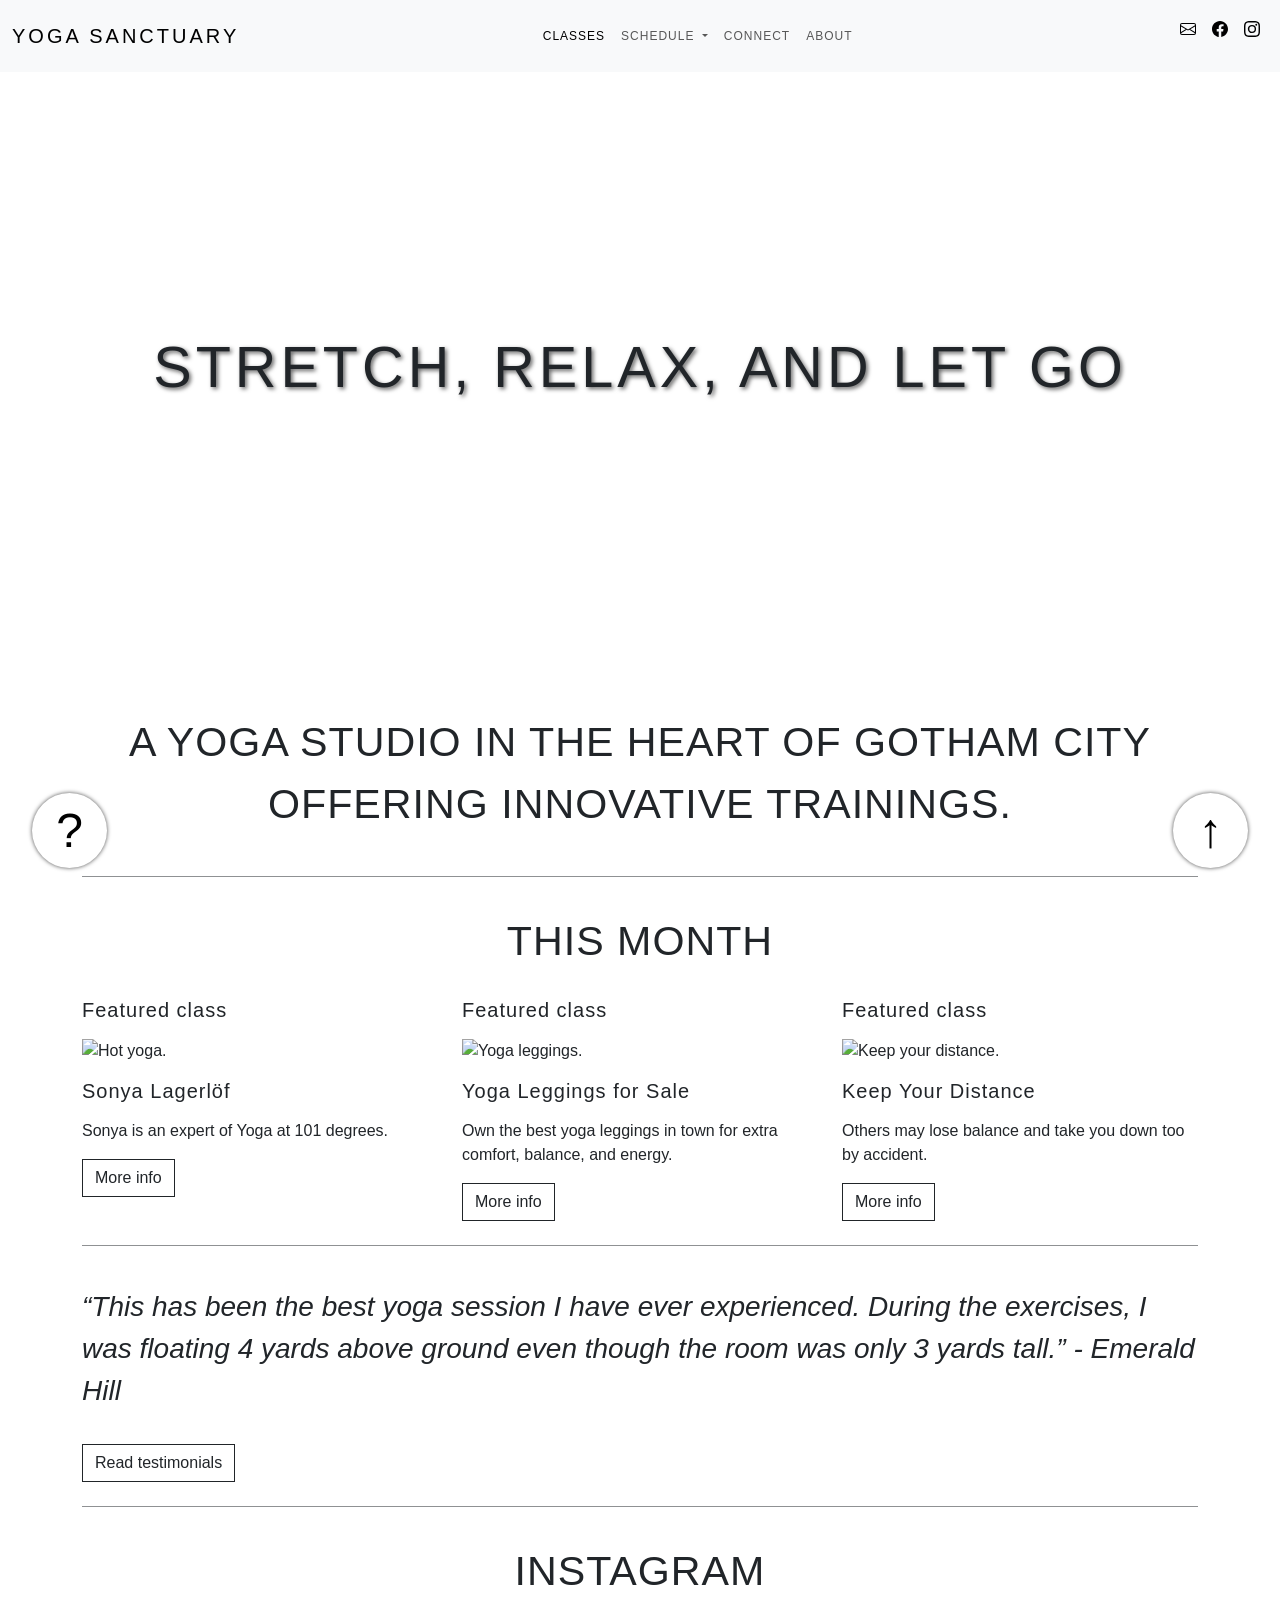
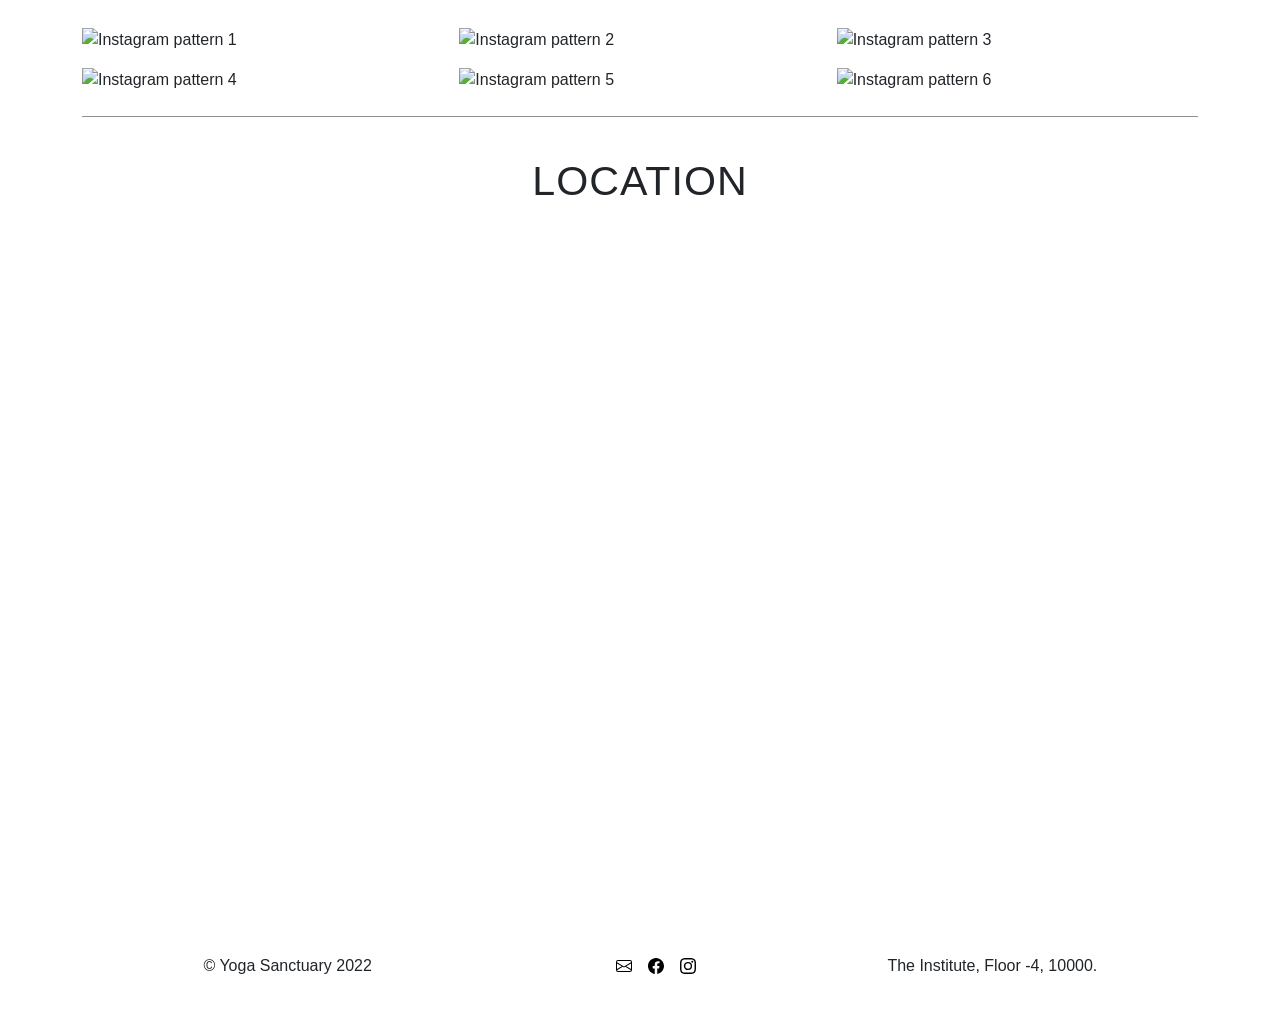
==== commit 193540b9: "Finished the website. Added the hr seperators between sections" ====
--- a/bootstrap-index.html
+++ b/bootstrap-index.html
@@ -109,6 +109,7 @@
 						trainings.
 					</p>
 				</section>
+				<hr class="opacity-50" />
 				<section class="row my-4">
 					<h2 class="col col-12 section-title">This Month</h2>
 					<section class="col col-12 col-md-4">
@@ -144,10 +145,7 @@
 						<button class="btn btn-outline-dark">More info</button>
 					</section>
 				</section>
-
-				<section class="row my-4">
-					<div class="col"></div>
-				</section>
+				<hr class="opacity-50" />
 				<section class="row my-4">
 					<blockquote class="testimonial-quote col col-12">
 						<q
@@ -161,6 +159,7 @@
 						<button class="btn btn-outline-dark">Read testimonials</button>
 					</div>
 				</section>
+				<hr class="opacity-50" />
 				<section class="row g-3 my-4">
 					<h2 class="col col-12 section-title">Instagram</h2>
 
@@ -189,6 +188,7 @@
 						src="./assets/pattern6.png"
 						alt="Instagram pattern 6" />
 				</section>
+				<hr class="opacity-50" />
 				<section class="row my-4 d-none d-sm-flex">
 					<h2 class="section-title">Location</h2>
 					<iframe
@@ -197,6 +197,93 @@
 						loading="lazy"></iframe>
 				</section>
 			</section>
+			<!-- Button trigger modal -->
+			<a
+				class="fixed-link-circle left"
+				data-bs-toggle="modal"
+				data-bs-target="#formModal"
+				>?</a
+			>
+
+			<!-- Modal -->
+			<div
+				class="modal fade"
+				id="formModal"
+				data-bs-backdrop="static"
+				data-bs-keyboard="false"
+				tabindex="-1"
+				aria-labelledby="formModalLabel"
+				aria-hidden="true">
+				<div class="modal-dialog modal-dialog-centered modal-dialog-scrollable">
+					<div class="modal-content">
+						<div class="modal-header">
+							<h1 class="modal-title fs-5" id="formModalLabel">Modal title</h1>
+							<button
+								type="button"
+								class="btn-close"
+								data-bs-dismiss="modal"
+								aria-label="Close"></button>
+						</div>
+						<div class="modal-body">
+							<form action="#" method="GET" class="contact-form">
+								<div class="mb-3">
+									<label for="contact-name" class="form-label">Name</label>
+									<input
+										type="text"
+										class="form-control"
+										id="contact-name"
+										name="contact-name"
+										required />
+								</div>
+								<div class="mb-3">
+									<label for="contact-email" class="form-label">Email</label>
+									<input
+										type="email"
+										class="form-control"
+										id="contact-email"
+										name="contact-email"
+										required />
+								</div>
+
+								<div class="mb-3">
+									<label for="message" class="form-label">Message</label>
+									<textarea
+										class="form-control"
+										id="message"
+										rows="3"
+										name="message"
+										required></textarea>
+								</div>
+
+								<div class="mb-3 form-check">
+									<input
+										type="checkbox"
+										class="form-check-input"
+										id="data-protection-field"
+										name="accept-toc"
+										required />
+									<label class="form-check-label" for="data-protection-field"
+										>I accept the data protection guidelines.</label
+									>
+								</div>
+								<div class="mb-3 form-check">
+									<button type="submit" class="btn btn-primary">
+										Submit message
+									</button>
+									<button
+										type="button"
+										class="btn btn-secondary"
+										data-bs-dismiss="modal">
+										Close
+									</button>
+								</div>
+							</form>
+						</div>
+					</div>
+				</div>
+			</div>
+
+			<a class="fixed-link-circle right" href="#">↑</a>
 		</main>
 
 		<footer class="container-fluid">
